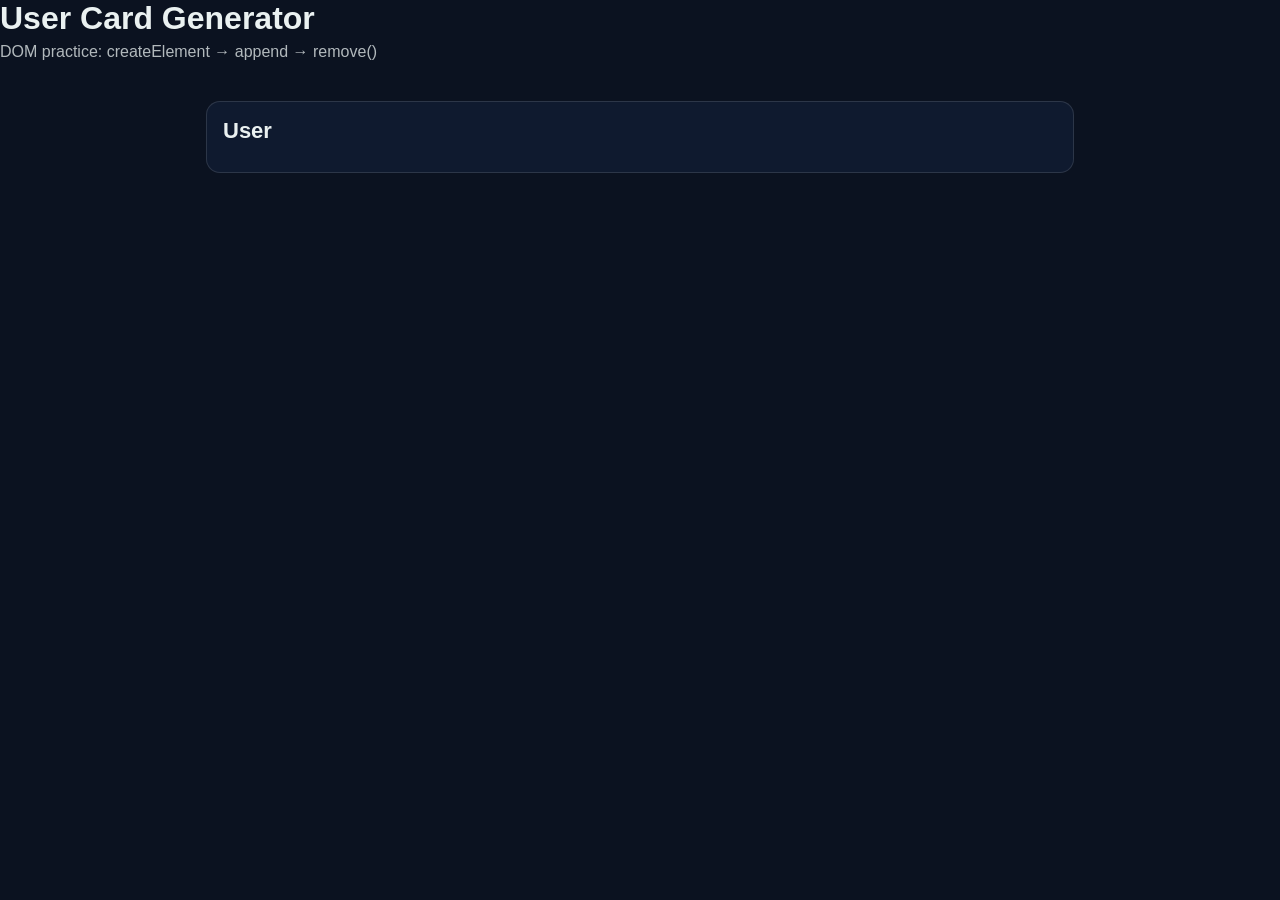
==== dom/index.html @ 54decbdb "Update and rename project.html to index.html" ====
<!DOCTYPE html>
<html lang="en">

<head>
    <meta charset="UTF-8">
    <meta name="viewport" content="width=device-width, initial-scale=1.0">
    <title>User Card Generator</title>
    <link rel="stylesheet" href="./style.css">
</head>

<body>
    <header class="header">
        <h1>User Card Generator</h1>
        <p>DOM practice: createElement → append → remove()</p>
    </header>
    <main class="app">
        <section class="panel">
            <h2>User</h2>
            <div class="users" id="users"></div>
        </section>
    </main>
    <script src="dom/app.js"></script>
</body>

</html>
---- dom/style.css ----
* {
    box-sizing: border-box;
}

body {
    margin: 0;
    font-family: Arial, sans-serif;
    background: #0b1220;
    color: #eaf1f1;
}

.app {
    max-width: 900px;
    margin: 0 auto;
    padding: 24px 16px;
}

.header {
    margin-bottom: 16px;
}

.header h1 {
    margin: 0;
}

.header p {
    margin: 6px 0 0;
    opacity: .75;
}

.panel {
    background: #0f1a2f;
    border: 1px solid rgba(255, 255, 255, 0.12);
    border-radius: 14px;
    padding: 16px;
}

.panel h2 {
    margin: 0;
    font-size: 22px;
}

.users {
    display: grid;
    gap: 12px;
    margin-top: 12px;
}

.card {
    background: linear-gradient(
        180deg,
        rgba(255,255,255,0.04),
        rgba(255,255,255,0.02)
    );
    border-radius: 16px;
    padding: 16px;
    display: grid;
    grid-template-columns: 56px 1fr;
    gap: 16px;
    align-items: center;
    transition: 0.25s;
}

.card:hover {
    background: rgba(255, 255, 255, 0.06);
    transform: translateY(-2px);
}

.card div {
    display: flex;
    flex-direction: column;
    justify-content: center;
}

.avatar {
    width: 56px;
    height: 56px;
    border-radius: 12px;
    object-fit: cover;
    border: 1px solid rgba(255, 255, 255, 0.12);
}

.name {
    margin: 0;
    font-size: 18px;
    font-weight: 600;
    line-height: 1.2;
}

.meta {
    margin-top: 4px;
    font-size: 15px;
    opacity: 0.75;
}
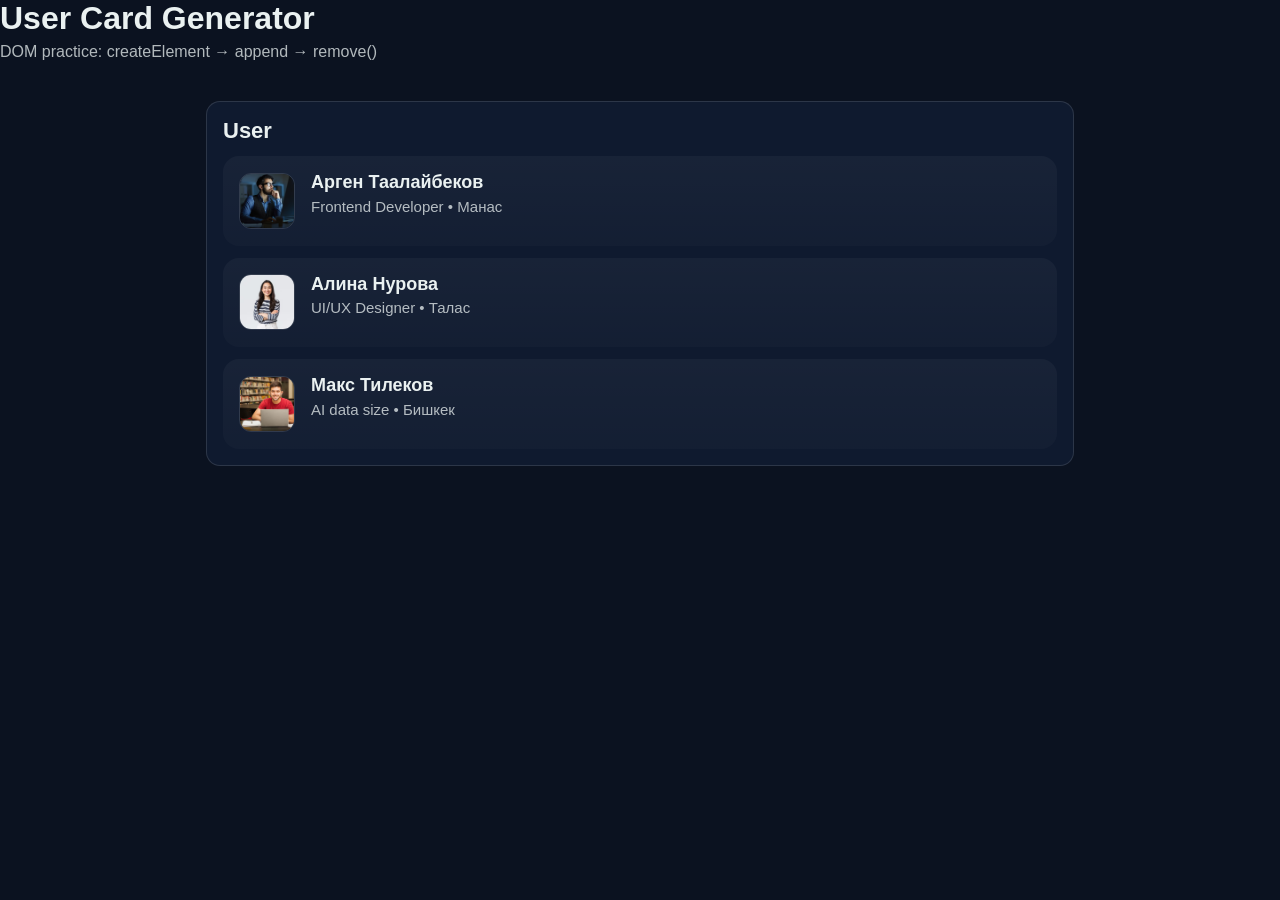
==== commit 50e73cd8: "Update index.html" ====
--- a/dom/index.html
+++ b/dom/index.html
@@ -19,8 +19,9 @@
             <div class="users" id="users"></div>
         </section>
     </main>
-    <script src="dom/app.js"></script>
+    <script src="app.js"></script>
 </body>
 
 </html>
 
+
